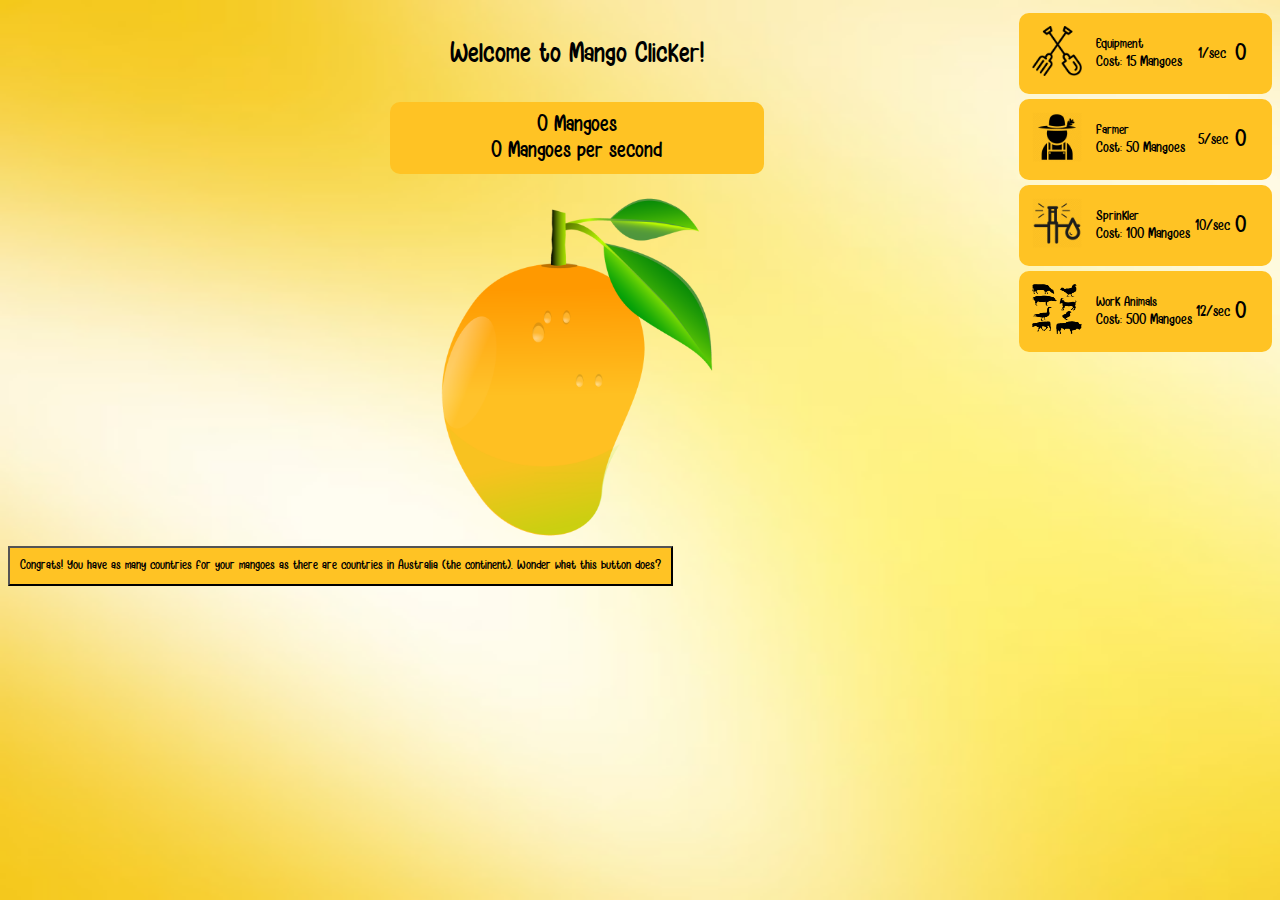
==== IncrementalGame/index.html @ cedb053b "more style changes" ====
<!DOCTYPE html>
<html>

<head>
  <link rel="stylesheet" type="text/css" href="interface.css" />
  <title>Mango Clicker</title>
</head>

<body>

  <div class="sectionLeft" id="buildingContainer">
    <p id = "trademsg" style = "display:none">
      You got a lot of mangoes there! What do you say you trade them for some gold?
    </p><br>
    <button id="tradeButton" type="button" onclick="game.tradeForGold()" style="display:none">Trade Mangoes for Gold: <span id="goldCost">1</span></button>
    <br><span id="gold" style="display:none">0</span>

    <br><button id="mangoStand" type="button" style="display:none" onclick="items2.purchaseStand()">Open a Mango Stand: <span id="standCost">1</span> Gold</button><br>
    <span id="mangoStandCount" style="display:none">0</span>

    <br><button id="mangoFactory" type="button" style="display:none" onclick="items2.purchaseFactory()">Open a Mango Factory: <span id="factoryCost">2</span> Mango Stands</button><br>
    <span id="factoryCount" style="display:none">0</span>

    <br><button id="mangoCorporation" type="button" style="display:none" onclick="items2.purchaseCorporation()">Open a Mango Corporation: <span id="corpCostyCost">3</span> Mango Factories</button><br>
    <span id="corpCount" style="display:none">0</span>

    <br><button id="mangoCity" type="button" style="display:none" onclick="items2.purchaseCity()">Open a Mango City: <span id="cityCostyCost">4</span> Mango Corporations</button><br>
    <span id="citiesCount" style="display:none">0</span>

    <br><button id="mangoCountry" type="button" style="display:none" onclick="items2.purchaseCountry()">Open the Philippines: <span id="countryCostyCost">5</span> Mango Cities</button><br>
    <!-- <span id="countryCount" style="display:none">0</span> -->
  </div>

  <div class="sectionMid">
    <center>
      <p id = "title" >Welcome to Mango Clicker!</p>

      <div class="scorecontainer">
        <span id="mangoes">0 </span> Mangoes<br>
        <span id="scorepersecond">0</span> Mangoes per second</span>
      </div>
      <br>
      <div class="imagecontainer">
        <img src="mango.png" height="350px" width="350px" onclick="game.gatherMangoes(game.clickValue)">
      </div>
    </center>

  </div>

  <div class="sectionRight" id="storeContainer">
  </div>


    <div class="sectionBottom" id="buildingContainer">
      <button id="mangoStand" type="button" style="display:none" onclick="items2.purchaseStand()">Open a Mango Stand <br> Cost: <span id="standCost">1</span> Gold</button><br>
      <span id="mangoStandCount" style="display:none">0</span>


      <br><button id="mangoFactory" type="button" style="display:none" onclick="items2.purchaseFactory()">Open a Mango Factory <br> Cost: <span id="factoryCost">2</span> Mango Stands</button><br>
      <span id="factoryCount" style="display:none">0</span>

      <br><button id="mangoCorporation" type="button" style="display:none" onclick="items2.purchaseCorporation()">Open a Mango Corporation <br> Cost: <span id="corpCostyCost">3</span> Mango Factories</button><br>
      <span id="corpCount" style="display:none">0</span>


      <br><button id="mangoCity" type="button" style="display:none" onclick="items2.purchaseCity()">Open a Mango City <br> Cost: <span id="cityCostyCost">4</span> Mango Corporations</button><br>
      <span id="citiesCount" style="display:none">0</span>

      <br><button id="mangoCountry" type="button" style="display:none" onclick="items2.purchaseCountry()">Start a country just for you and your mangoes! <br> Cost: <span id="countryCostyCost">5</span> Mango Cities</button><br>

      <br><button id="winmsg" type="button" onclick="items2.winGame()"> Congrats! You have as many countries for your mangoes as there are countries in Australia (the continent). Wonder what this button does?</button>

      <audio src="music.mp3" autoplay loop="true" hidden="true"></audio>

    </div>

  </div>

  <div class="sectionRight" id="storeContainer">
  </div>

  <script src="main.js"></script>
</body>

</html>
---- IncrementalGame/interface.css ----
.sectionMid {
  float: left;
  width: 70%;
}

.sectionRight {
  float: right;
  width: 20%;
}

.sectionLeft{
  float: left;
  width: 10%;
}

#tradeButton {
  background-color: rgb(255, 195, 36);
  transition: all .2s ease-in-out;
  border-radius: 10px;
  padding: 5px 15px 5px 15px;
  margin-top: 5px;
  font-size: 18px;
  border-color: transparent;
  font-family: "Sweet Mango";
}

#tradeButton:hover {
  background-color: #ffea47;
  transition: all .2s ease-in-out;
}


#mangoStand {
  background-color: rgb(255, 195, 36);
  transition: all .2s ease-in-out;
  border-radius: 10px;
  padding: 10px;
  margin-top: 5px;
  font-size: 18px;
  border-color: transparent;
  font-family: "Sweet Mango";
}

#mangoStand:hover {
  background-color: #ffea47;
  transition: all .2s ease-in-out;
}

#mangoFactory {
  background-color: rgb(255, 195, 36);
  transition: all .2s ease-in-out;
  border-radius: 10px;
  padding: 10px;
  font-size: 18px;
  margin-top: 5px;
  border-color: transparent;
  font-family: "Sweet Mango";
}

#mangoFactory:hover {
  background-color: #ffea47;
  transition: all .2s ease-in-out;
}

#mangoCorporation {
  background-color: rgb(255, 195, 36);
  transition: all .2s ease-in-out;
  border-radius: 10px;
  padding: 10px;
  margin-top: 5px;
  font-size: 18px;
  border-color: transparent;
  font-family: "Sweet Mango";
}

#mangoCorporation:hover {
  background-color: #ffea47;
  transition: all .2s ease-in-out;
}

#mangoCity {
  background-color: rgb(255, 195, 36);
  transition: all .2s ease-in-out;
  border-radius: 10px;
  padding: 10px;
  margin-top: 5px;
  font-size: 18px;
  border-color: transparent;
  font-family: "Sweet Mango";
}

#mangoCity:hover {
  background-color: #ffea47;
  transition: all .2s ease-in-out;
}


#mangoCountry {
  background-color: rgb(255, 195, 36);
  transition: all .2s ease-in-out;
  border-radius: 10px;
  padding: 10px;
  margin-top: 5px;
  font-size: 18px;
  border-color: transparent;
  font-family: "Sweet Mango";
}

#mangoCountry:hover {
  background-color: #ffea47;
  transition: all .2s ease-in-out;
}

#winmsg {
  background-color: rgb(255, 195, 36);
  padding: 10px;
  font-size: 14px;
  font-family: "Sweet Mango";
}

.scorecontainer{
  background-color: rgb(255, 195, 36);
  width: 40%;
  padding: 10px;
  border-radius: 10px;
  font-size: 24px;
  font-family: "Sweet Mango";
}

.imagecontainer img{
  position: relative;
  transition: all .1s ease-in-out;
}

.imagecontainer img:hover {
  transform: scale(1.10);
}

.imagecontainer img:active {
  transform: scale(0.99);
}

.store {
  background-color: rgb(255, 195, 36);
  transition: all .2s ease-in-out;
  border-radius: 10px;
  width: 100%;
  margin: 5px 0px 5px 0px;
  font-family: "Sweet Mango";
}

.store:hover {
  background-color: #ffea47;
  transition: all .2s ease-in-out;
}

.store #image {
  width: 25%;
}

.store img {
  height: 50px;
  width: 50px;
  margin: 10px;
}

.store #nameandcost p {
  margin: 0px;
  width: 100%;
}

.store #nameandcost p:first-of-type {
  font-size: 15px;
}

.store #amount {
  font-size: 25px;
  font-family: "Sweet Mango";
  width: 15%;
}

body{
  background-image: url('bkg.jpg');
  background-repeat: no-repeat;
  background-size: 1920px 1080px;
  user-select: none;
}

.button{
  padding-top: 50px;
}

#title{
  font-size: 30px;
  font-family: "Sweet Mango";
  font-kerning: normal;
}

p {
  font-family: "Sweet Mango";
}

@font-face {
    font-family: "Sweet Mango";
    src: url('Sweet Mango.ttf'), url('Sweet Mango.otf');
}
}
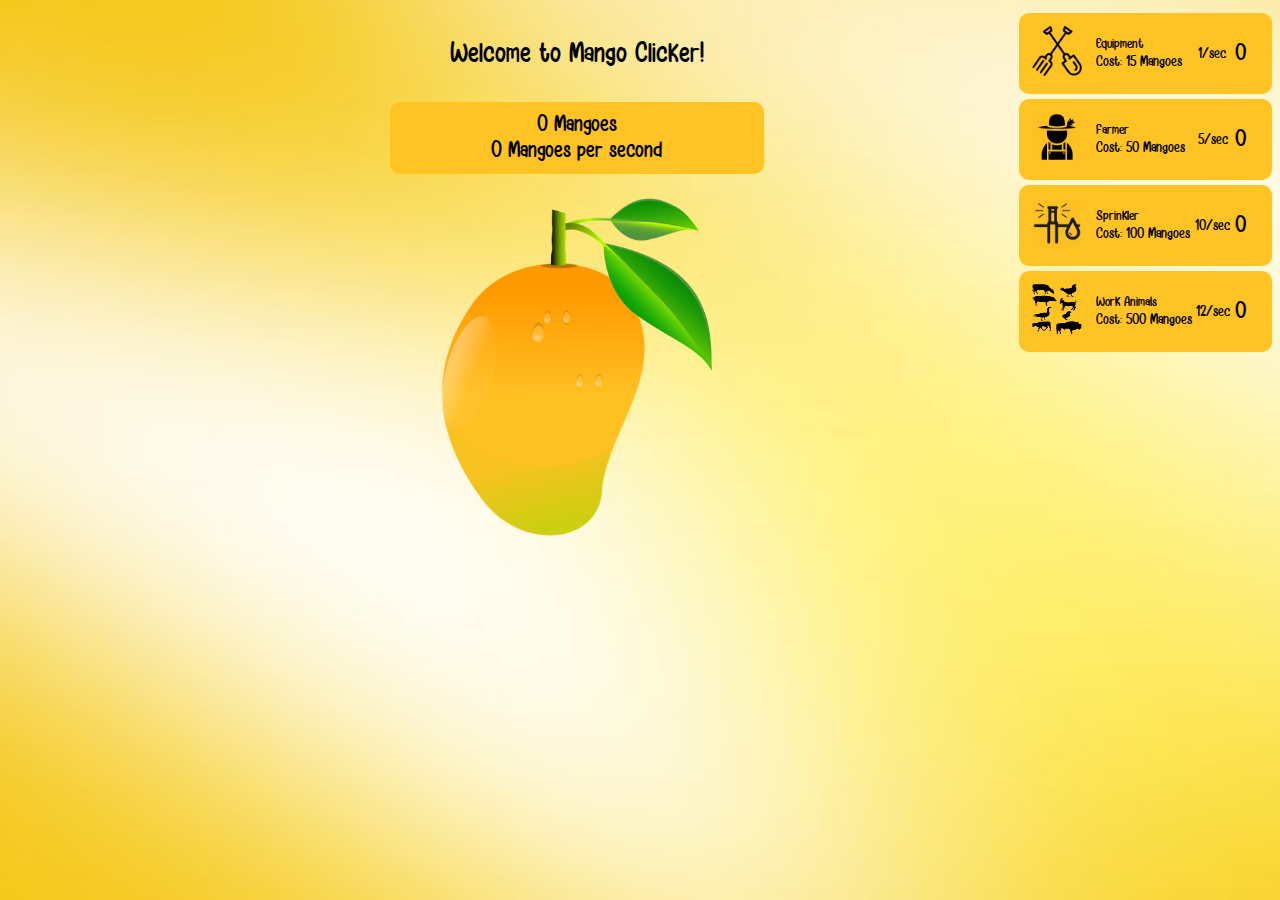
==== commit 438734ee: "set button display to none" ====
--- a/IncrementalGame/index.html
+++ b/IncrementalGame/index.html
@@ -68,7 +68,7 @@
 
       <br><button id="mangoCountry" type="button" style="display:none" onclick="items2.purchaseCountry()">Start a country just for you and your mangoes! <br> Cost: <span id="countryCostyCost">5</span> Mango Cities</button><br>
 
-      <br><button id="winmsg" type="button" onclick="items2.winGame()"> Congrats! You have as many countries for your mangoes as there are countries in Australia (the continent). Wonder what this button does?</button>
+      <br><button id="winmsg" type="button" style="display:none" onclick="items2.winGame()"> Congrats! You have as many countries for your mangoes as there are countries in Australia (the continent). Wonder what this button does?</button>
 
       <audio src="music.mp3" autoplay loop="true" hidden="true"></audio>
 
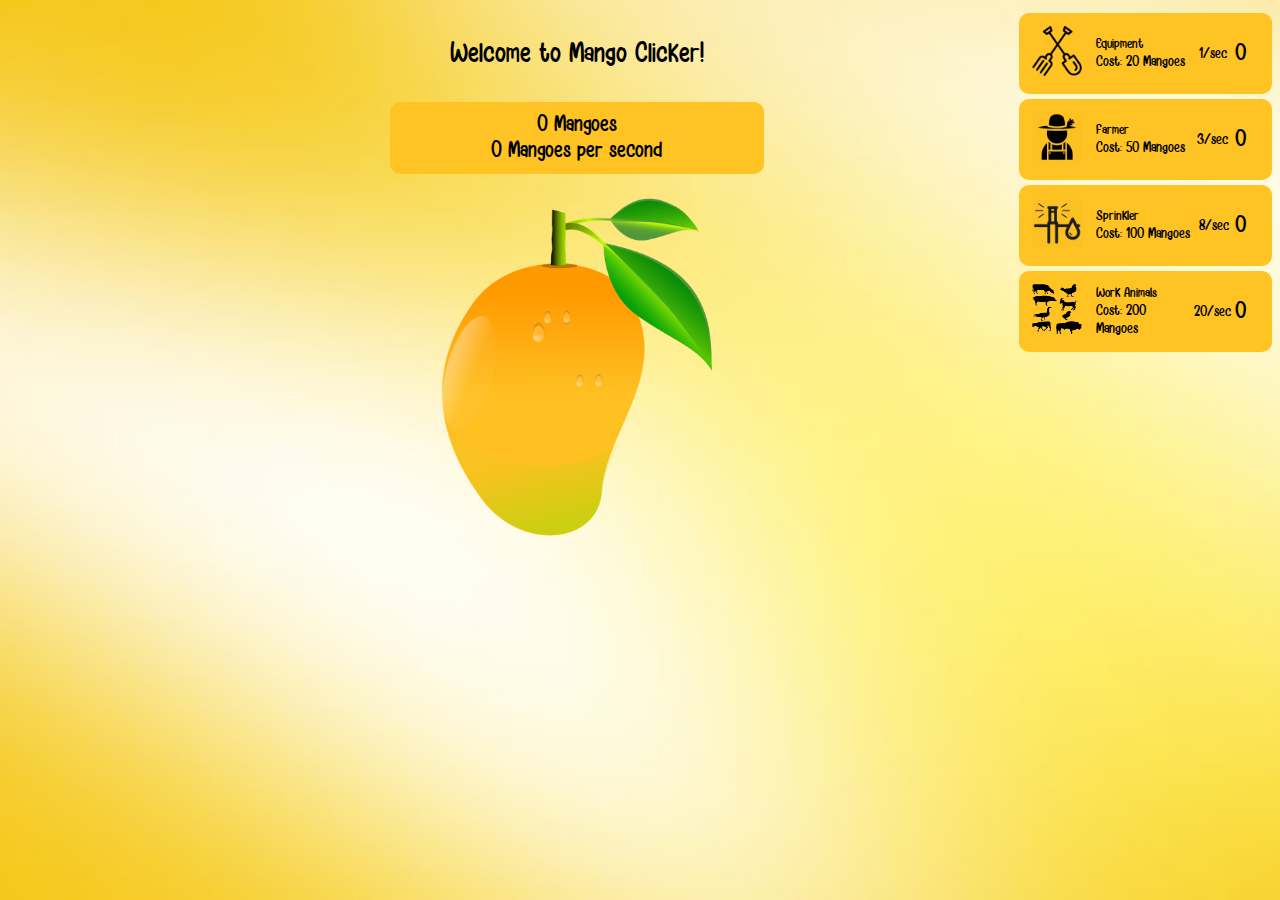
==== commit 9bfef248: "fixed up ending screen, added trade gold to double mangoes functionality, stylings, ending music, en" ====
--- a/IncrementalGame/index.html
+++ b/IncrementalGame/index.html
@@ -11,24 +11,28 @@
   <div class="sectionLeft" id="buildingContainer">
     <p id = "trademsg" style = "display:none">
       You got a lot of mangoes there! What do you say you trade them for some gold?
-    </p><br>
-    <button id="tradeButton" type="button" onclick="game.tradeForGold()" style="display:none">Trade Mangoes for Gold: <span id="goldCost">1</span></button>
+    </p>
+    <button id="tradeButton" type="button" onclick="game.tradeForGold(); game.displayDblButton();" style="display:none">Trade all your Mangoes for Gold</button>
     <br><span id="gold" style="display:none">0</span>
 
-    <br><button id="mangoStand" type="button" style="display:none" onclick="items2.purchaseStand()">Open a Mango Stand: <span id="standCost">1</span> Gold</button><br>
+    <br><button id="mangoStand" type="button" style="display:none" onclick="items2.purchaseStand()">Open a Mango Stand <br>Cost: <span id="standCost">1</span> Gold</button><br>
     <span id="mangoStandCount" style="display:none">0</span>
 
-    <br><button id="mangoFactory" type="button" style="display:none" onclick="items2.purchaseFactory()">Open a Mango Factory: <span id="factoryCost">2</span> Mango Stands</button><br>
+    <br><button id="mangoFactory" type="button" style="display:none" onclick="items2.purchaseFactory()">Open a Mango Factory <br>Cost: <span id="factoryCost">2</span> Mango Stands</button><br>
     <span id="factoryCount" style="display:none">0</span>
 
-    <br><button id="mangoCorporation" type="button" style="display:none" onclick="items2.purchaseCorporation()">Open a Mango Corporation: <span id="corpCostyCost">3</span> Mango Factories</button><br>
+    <br><button id="mangoCorporation" type="button" style="display:none" onclick="items2.purchaseCorporation()">Open a Mango Corporation <br>Cost: <span id="corpCostyCost">3</span> Mango Factories</button><br>
     <span id="corpCount" style="display:none">0</span>
 
-    <br><button id="mangoCity" type="button" style="display:none" onclick="items2.purchaseCity()">Open a Mango City: <span id="cityCostyCost">4</span> Mango Corporations</button><br>
+    <br><button id="mangoCity" type="button" style="display:none" onclick="items2.purchaseCity()">Open a Mango City <br>Cost: <span id="cityCostyCost">4</span> Mango Corporations</button><br>
     <span id="citiesCount" style="display:none">0</span>
 
-    <br><button id="mangoCountry" type="button" style="display:none" onclick="items2.purchaseCountry()">Open the Philippines: <span id="countryCostyCost">5</span> Mango Cities</button><br>
-    <!-- <span id="countryCount" style="display:none">0</span> -->
+    <br><button id="mangoCountry" type="button" style="display:none" onclick="items2.purchaseCountry()">Open a Mango Country <br>Cost: <span id="countryCostyCost">5</span> Mango Cities</button><br>
+    <span id="countryCount" style="display:none">0</span>
+
+
+    <audio src="music.mp3" autoplay loop="true" hidden="true"></audio>
+
   </div>
 
   <div class="sectionMid">
@@ -41,42 +45,17 @@
       </div>
       <br>
       <div class="imagecontainer">
-        <img src="mango.png" height="350px" width="350px" onclick="game.gatherMangoes(game.clickValue)">
+        <img src="mango.png" height="350px" width="350px" onclick="game.gatherMangoes(game.clickValue);">
+        <br>
+        <button id="doubleButton" type="button" style="display:none" onclick="game.tradeAllGoldToDoubleMangoes();"> Would you like to trade ALL your gold to double the amount of mangoes you have? </button>
+        <br><button id="winmsg" type="button" style="display:none" onclick="items2.winGame()"> Congrats! You have as many countries for your mangoes <br>as there are countries in Australia (the continent). <br>Wonder what this button does? Click it!</button>
       </div>
     </center>
 
   </div>
 
   <div class="sectionRight" id="storeContainer">
-  </div>
 
-
-    <div class="sectionBottom" id="buildingContainer">
-      <button id="mangoStand" type="button" style="display:none" onclick="items2.purchaseStand()">Open a Mango Stand <br> Cost: <span id="standCost">1</span> Gold</button><br>
-      <span id="mangoStandCount" style="display:none">0</span>
-
-
-      <br><button id="mangoFactory" type="button" style="display:none" onclick="items2.purchaseFactory()">Open a Mango Factory <br> Cost: <span id="factoryCost">2</span> Mango Stands</button><br>
-      <span id="factoryCount" style="display:none">0</span>
-
-      <br><button id="mangoCorporation" type="button" style="display:none" onclick="items2.purchaseCorporation()">Open a Mango Corporation <br> Cost: <span id="corpCostyCost">3</span> Mango Factories</button><br>
-      <span id="corpCount" style="display:none">0</span>
-
-
-      <br><button id="mangoCity" type="button" style="display:none" onclick="items2.purchaseCity()">Open a Mango City <br> Cost: <span id="cityCostyCost">4</span> Mango Corporations</button><br>
-      <span id="citiesCount" style="display:none">0</span>
-
-      <br><button id="mangoCountry" type="button" style="display:none" onclick="items2.purchaseCountry()">Start a country just for you and your mangoes! <br> Cost: <span id="countryCostyCost">5</span> Mango Cities</button><br>
-
-      <br><button id="winmsg" type="button" style="display:none" onclick="items2.winGame()"> Congrats! You have as many countries for your mangoes as there are countries in Australia (the continent). Wonder what this button does?</button>
-
-      <audio src="music.mp3" autoplay loop="true" hidden="true"></audio>
-
-    </div>
-
-  </div>
-
-  <div class="sectionRight" id="storeContainer">
   </div>
 
   <script src="main.js"></script>
--- a/IncrementalGame/interface.css
+++ b/IncrementalGame/interface.css
@@ -13,13 +13,49 @@
   width: 10%;
 }
 
+#gold {
+  font-family: "Sweet Mango";
+  width: 200px;
+}
+
+#mangoStandCount {
+  font-family: "Sweet Mango";
+  width: 200px;
+}
+
+#factoryCount {
+  font-family: "Sweet Mango";
+  width: 200px;
+}
+
+#corpCount {
+  font-family: "Sweet Mango";
+  width: 200px;
+}
+
+#citiesCount {
+  font-family: "Sweet Mango";
+  width: 200px;
+}
+
+#countryCount {
+  font-family: "Sweet Mango";
+  width: 200px;
+  float: left;
+}
+
+#winmsg {
+  font-family: "Sweet Mango";
+  width: 500px;
+}
+
 #tradeButton {
   background-color: rgb(255, 195, 36);
   transition: all .2s ease-in-out;
   border-radius: 10px;
   padding: 5px 15px 5px 15px;
-  margin-top: 5px;
-  font-size: 18px;
+  font-size: 18px;
+  width: 200px;
   border-color: transparent;
   font-family: "Sweet Mango";
 }
@@ -37,6 +73,7 @@
   padding: 10px;
   margin-top: 5px;
   font-size: 18px;
+  width: 200px;
   border-color: transparent;
   font-family: "Sweet Mango";
 }
@@ -53,6 +90,7 @@
   padding: 10px;
   font-size: 18px;
   margin-top: 5px;
+  width: 200px;
   border-color: transparent;
   font-family: "Sweet Mango";
 }
@@ -69,6 +107,7 @@
   padding: 10px;
   margin-top: 5px;
   font-size: 18px;
+  width: 200px;
   border-color: transparent;
   font-family: "Sweet Mango";
 }
@@ -85,6 +124,7 @@
   padding: 10px;
   margin-top: 5px;
   font-size: 18px;
+  width: 200px;
   border-color: transparent;
   font-family: "Sweet Mango";
 }
@@ -102,6 +142,7 @@
   padding: 10px;
   margin-top: 5px;
   font-size: 18px;
+  width: 200px;
   border-color: transparent;
   font-family: "Sweet Mango";
 }
@@ -114,8 +155,14 @@
 #winmsg {
   background-color: rgb(255, 195, 36);
   padding: 10px;
-  font-size: 14px;
-  font-family: "Sweet Mango";
+  font-size: 24px;
+  margin-top: 50px;
+  font-family: "Sweet Mango";
+}
+
+#winmsg:hover {
+  background-color: #ffea47;
+  transition: all .2s ease-in-out;
 }
 
 .scorecontainer{
@@ -204,4 +251,37 @@
     font-family: "Sweet Mango";
     src: url('Sweet Mango.ttf'), url('Sweet Mango.otf');
 }
-}
+
+#win{
+  font-size: 30px;
+  font-family: "Sweet Mango";
+  font-kerning: normal;
+}
+
+.endMiddle img{
+  height: 300px;
+  width: 300px;
+  margin: 20px;
+}
+
+#partingMsg{
+  font-size: 30px;
+  font-family:"Sweet Mango";
+  font-kerning: normal;
+}
+
+#doubleButton{
+    background-color: rgb(255, 195, 36);
+    padding: 10px;
+    font-size: 24px;
+    font-family: "Sweet Mango";
+    margin-top: 20px;
+    position:relative;
+    width: 300px;
+}
+#doubleButton:hover {
+  background-color: #ffea47;
+  transition: all .2s ease-in-out;
+}
+
+}
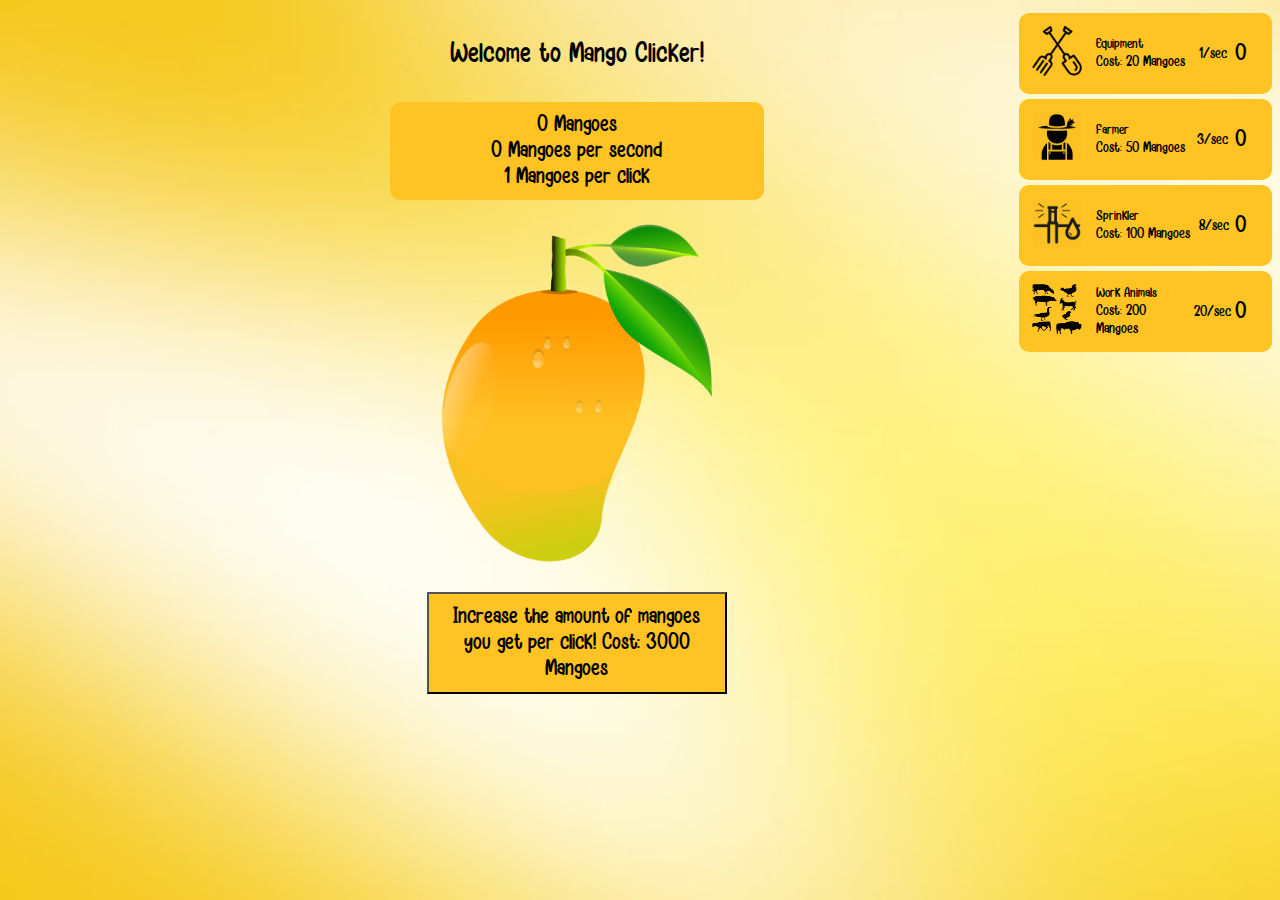
==== commit 4c364c5f: "cursor upgrade, added, last minute tweaking, css formatting for new additions, adjusted multiplier o" ====
--- a/IncrementalGame/index.html
+++ b/IncrementalGame/index.html
@@ -12,7 +12,7 @@
     <p id = "trademsg" style = "display:none">
       You got a lot of mangoes there! What do you say you trade them for some gold?
     </p>
-    <button id="tradeButton" type="button" onclick="game.tradeForGold(); game.displayDblButton();" style="display:none">Trade all your Mangoes for Gold</button>
+    <button id="tradeButton" type="button" onclick="game.tradeForGold(); game.displayDblButton(); game.displayCursorUpgradeButton();" style="display:none">Trade all your Mangoes for Gold</button>
     <br><span id="gold" style="display:none">0</span>
 
     <br><button id="mangoStand" type="button" style="display:none" onclick="items2.purchaseStand()">Open a Mango Stand <br>Cost: <span id="standCost">1</span> Gold</button><br>
@@ -41,14 +41,16 @@
 
       <div class="scorecontainer">
         <span id="mangoes">0 </span> Mangoes<br>
-        <span id="scorepersecond">0</span> Mangoes per second</span>
+        <span id="scorepersecond">0</span> Mangoes per second</span><br>
+        <span id="cursorLevel">0</span> Mangoes per click</span>
       </div>
       <br>
       <div class="imagecontainer">
         <img src="mango.png" height="350px" width="350px" onclick="game.gatherMangoes(game.clickValue);">
+        <br> <button id="cursorUpgradeBtn" type="button" onclick="game.cursorUpgrade();"> Increase the amount of mangoes you get per click! Cost: 3000 Mangoes</button>
         <br>
-        <button id="doubleButton" type="button" style="display:none" onclick="game.tradeAllGoldToDoubleMangoes();"> Would you like to trade ALL your gold to double the amount of mangoes you have? </button>
-        <br><button id="winmsg" type="button" style="display:none" onclick="items2.winGame()"> Congrats! You have as many countries for your mangoes <br>as there are countries in Australia (the continent). <br>Wonder what this button does? Click it!</button>
+        <button id="doubleButton" type="button"  style="display:none" onclick="game.tradeAllGoldToDoubleMangoes();"> Trade ALL your gold to double the amount of mangoes you have now! </button>
+        <br><button id="winmsg" type="button"  style="display:none" onclick="items2.winGame()"> Congrats! You have as many countries for your mangoes <br>as there are countries in Australia (the continent). <br>Wonder what this button does? Click it!</button>
       </div>
     </center>
 
--- a/IncrementalGame/interface.css
+++ b/IncrementalGame/interface.css
@@ -156,7 +156,7 @@
   background-color: rgb(255, 195, 36);
   padding: 10px;
   font-size: 24px;
-  margin-top: 50px;
+  margin-top: 20px;
   font-family: "Sweet Mango";
 }
 
@@ -284,4 +284,19 @@
   transition: all .2s ease-in-out;
 }
 
-}
+#cursorUpgradeBtn{
+  background-color: rgb(255, 195, 36);
+  padding: 10px;
+  font-size: 24px;
+  font-family: "Sweet Mango";
+  margin-top: 20px;
+  position:relative;
+  width: 300px;
+}
+
+#cursorUpgradeBtn:hover {
+  background-color: #ffea47;
+  transition: all .2s ease-in-out;
+}
+
+}
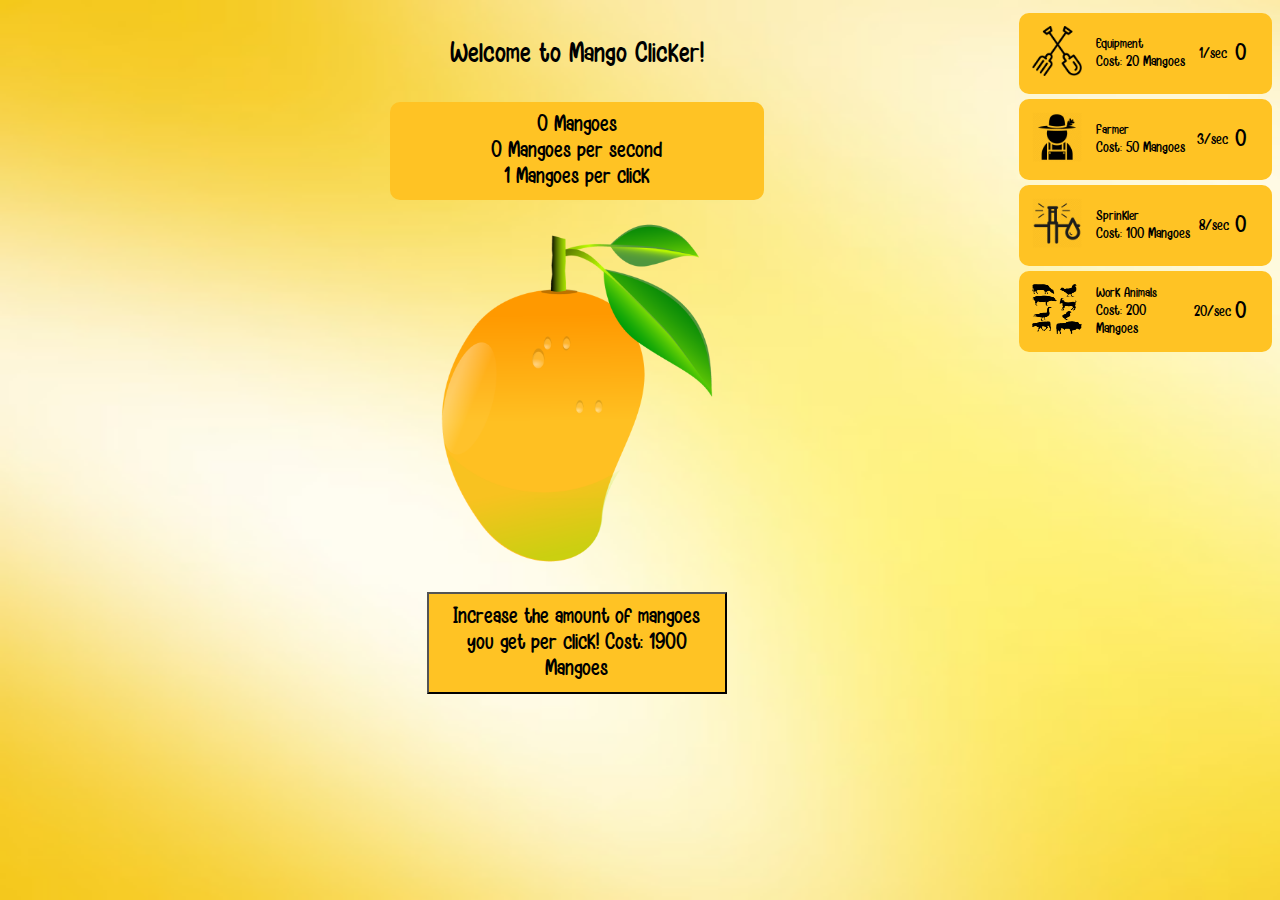
==== commit d698737f: "changed some values and multipliers" ====
--- a/IncrementalGame/index.html
+++ b/IncrementalGame/index.html
@@ -47,7 +47,7 @@
       <br>
       <div class="imagecontainer">
         <img src="mango.png" height="350px" width="350px" onclick="game.gatherMangoes(game.clickValue);">
-        <br> <button id="cursorUpgradeBtn" type="button" onclick="game.cursorUpgrade();"> Increase the amount of mangoes you get per click! Cost: 3000 Mangoes</button>
+        <br> <button id="cursorUpgradeBtn" type="button" onclick="game.cursorUpgrade();"> Increase the amount of mangoes you get per click! Cost: 1900 Mangoes</button>
         <br>
         <button id="doubleButton" type="button"  style="display:none" onclick="game.tradeAllGoldToDoubleMangoes();"> Trade ALL your gold to double the amount of mangoes you have now! </button>
         <br><button id="winmsg" type="button"  style="display:none" onclick="items2.winGame()"> Congrats! You have as many countries for your mangoes <br>as there are countries in Australia (the continent). <br>Wonder what this button does? Click it!</button>
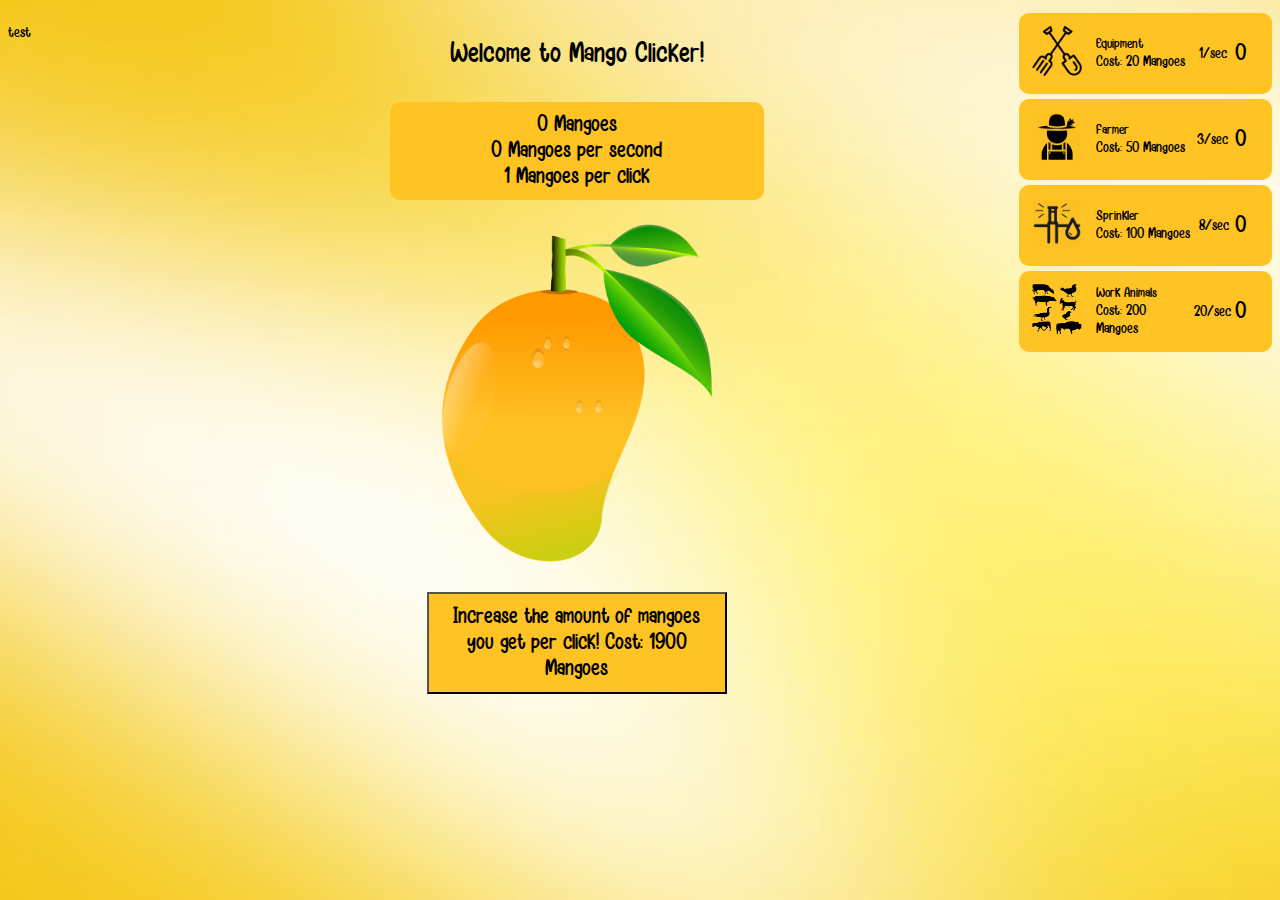
==== commit 51785585: "test" ====
--- a/IncrementalGame/index.html
+++ b/IncrementalGame/index.html
@@ -12,6 +12,7 @@
     <p id = "trademsg" style = "display:none">
       You got a lot of mangoes there! What do you say you trade them for some gold?
     </p>
+    <p> test </p>
     <button id="tradeButton" type="button" onclick="game.tradeForGold(); game.displayDblButton(); game.displayCursorUpgradeButton();" style="display:none">Trade all your Mangoes for Gold</button>
     <br><span id="gold" style="display:none">0</span>
 
